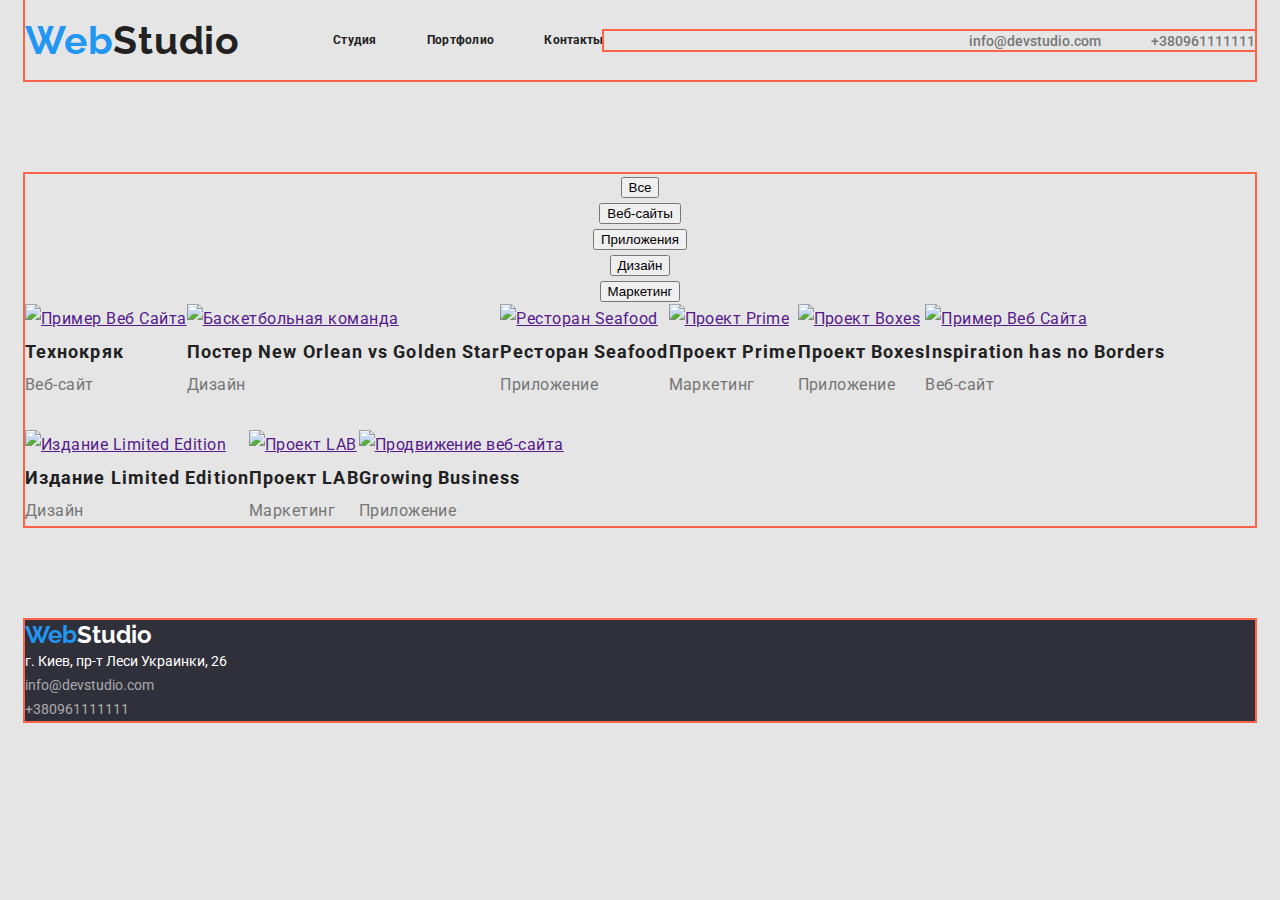
==== portfolio.html @ d22cc216 "3" ====
<!DOCTYPE html>
<html lang="ru">
	<head>
		<meta charset="UTF-8" />
		<meta name="viewport" content="width=device-width, initial-scale=1.0" />
		<title>WebStudio</title>
		<link
			href="https://fonts.googleapis.com/css2?family=Raleway&family=Roboto:wght@400;500;700;900&display=swap"
			rel="stylesheet"
		/>
		<link rel="stylesheet" href="./css/styles/normalize.css" />
		<link rel="stylesheet" href="./css/styles.css" />
	</head>
	<body>
		<!--Site header-->
		<header>
			<!--Basic navigation-->
			<nav class="container main-nav">
				<a href="./index.html" class="logo">
					<h2><span class="logo-style">Web</span>Studio</h2>
				</a>
				<ul class="site-nav">
					<li class="item">
						<a href="./index.html" class="link">
							<h5>Студия</h5>
						</a>
					</li>
					<li class="item">
						<a href="./portfolio.html" class="link">
							<h5>Портфолио</h5>
						</a>
					</li>
					<li class="item">
						<a href="Contacts" class="link">
							<h5>Контакты</h5>
						</a>
					</li>
				</ul>
				<div class="container">
					<address class="contacts list">
						<ul class="list">
							<li class="item"><a href="mailto:info@devstudio.com" class="link">info@devstudio.com</a></li>
							<li class="item"><a href="tel:+380961111111" class="link">+380961111111</a></li>
						</ul>
					</address>
				</div>
			</nav>
		</header>
		<!-- Our projects -->
		<main>
			<section class="section">
				<div class="container">
					<ul class="button-list">
						<li class="button-item"><button type="button">Все</button></li>
						<li class="button-item"><button type="button">Веб-сайты</button></li>
						<li class="button-item"><button type="button">Приложения</button></li>
						<li class="button-item"><button type="button">Дизайн</button></li>
						<li class="button-item"><button type="button">Маркетинг</button></li>
					</ul>
					<ul class="portfolio-list">
						<li class="item">
							<a href=""><img src="./image/image1.jpg" alt="Пример Веб Сайта" width="400" /></a>
							<h2 class="portfolio-title">Технокряк</h2>
							<p>Веб-сайт</p>
						</li>
						<li class="item">
							<a href=""><img src="./image/image(1).jpg" alt="Баскетбольная команда" width="400" /></a>
							<h2 class="portfolio-title">Постер New Orlean vs Golden Star</h2>
							<p>Дизайн</p>
						</li>
						<li class="item">
							<a href=""><img src="./image/image(2).jpg" alt="Ресторан Seafood" width="400" /></a>
							<h2 class="portfolio-title">Ресторан Seafood</h2>
							<p>Приложение</p>
						</li>
						<li class="item">
							<a href=""><img src="./image/image(3).jpg" alt="Проект Prime" width="400" /></a>
							<h2 class="portfolio-title">Проект Prime</h2>
							<p>Маркетинг</p>
						</li>
						<li class="item">
							<a href=""><img src="./image/image(4).jpg" alt="Проект Boxes" width="400" /></a>
							<h2 class="portfolio-title">Проект Boxes</h2>
							<p>Приложение</p>
						</li>
						<li class="item">
							<a href=""><img src="./image/image(5).jpg" alt="Пример Веб Сайта" width="400" /></a>
							<h2 class="portfolio-title">Inspiration has no Borders</h2>
							<p>Веб-сайт</p>
						</li>
						<li class="item">
							<a href=""><img src="./image/image(6).jpg" alt="Издание Limited Edition" width="400" /></a>
							<h2 class="portfolio-title">Издание Limited Edition</h2>
							<p>Дизайн</p>
						</li>
						<li class="item">
							<a href=""><img src="./image/image(7).jpg" alt="Проект LAB" width="400" /></a>
							<h2 class="portfolio-title">Проект LAB</h2>
							<p>Маркетинг</p>
						</li>
						<li class="item">
							<a href=""><img src="./image/image(8).jpg" alt="Продвижение веб-сайта" width="400" /></a>
							<h2 class="portfolio-title">Growing Business</h2>
							<p>Приложение</p>
						</li>
					</ul>
				</div>
			</section>
		</main>
		<footer>
			<div class="container">
				<div class="footer-info">
					<a href="./index.html" class="logo-over">
						<h2><span class="logo-style">Web</span>Studio</h2>
					</a>
					<address>
						<p class="address-info">г. Киев, пр-т Леси Украинки, 26</p>
						<p><a href="mailto:info@devstudio.com" class="nav-item">info@devstudio.com</a></p>
						<p><a href="tel:+380961111111" class="nav-item">+380961111111</a></p>
					</address>
				</div>
			</div>
		</footer>
	</body>
</html>
---- css/styles.css ----
:root {
	--primery-text-color: #757575;
	--title-text-color: #212121;
	--accent-color: #2196f3;
	--text-white-color: #ffffff;
	--contacts-footer-color: rgba(255, 255, 255, 0.6);
    --background-color: #2f303a;
    --background-color-main: #E5E5E5;
    --background-color-button: #F5F4FA;
}
body {
	background:var(--background-color-main);
	color: var(--primery-text-color);
    font-family: Roboto, sans-serif;`
    letter-spacing: 0.02em;
    margin:0;

}

/* all lists*/

.list,
.preference-list,
.site-nav,
.button-list,
.portfolio-list {
list-style: none;
padding: 0;
margin: 0;
text-decoration: none;
}
 h1,h2,h3,h4,h5,p{
     margin-top: 0;
     margin-bottom: 0;
 }


/* logo */
.logo {
	color: var(--title-text-color);
	text-decoration: none;
    font-family: Raleway;
    font-style: normal;
    font-weight: bold;
    font-size: 26px;
    line-height: 31px;
    letter-spacing: 0.03em;
    margin-top: 0;
    margin-bottom: 0;
}
.logo-style {
	color: var(--accent-color);
}
/*Site nav*/

.main-nav {
display: flex;
align-items: center;
}
.site-nav {
display:flex;
margin-left: 93px;

}

.site-nav .item:not(:last-child) {
margin-right: 50px; 
/* background-color: violet; */
}



.site-nav .link {
    display: block;
    padding-top: 32px;
    padding-bottom: 32px;

	color: var(--title-text-color);
    text-decoration: none;
    font-family: Roboto;
    font-style: normal;
    font-weight: 500;
    font-size: 14px;
    line-height: 16px;
    letter-spacing: 0.02em;
}

.site-nav .link:hover,
.site-nav .link:focus {
	color: var(--accent-color);
}

.contact .list {
    display:flex;
}

.list,
.preference-list {
    display: flex;
    margin-left: auto;
}

.contacts .item + .item {
    margin-left: 50px;
}
.contacts .link {
	color: var(--primery-text-color);
    text-decoration: none;
    font-family: Roboto;
    font-style: normal;
    font-weight: 500;
    font-size: 14px;
    line-height: 16px;

}


.contacts .link:hover,
.contacts .link:focus {
    color: var(--accent-color);
    
}


    


/* hero */
.hero-title {
	color: var(--text-white-color);
    text-transform: uppercase;
    margin-top: 0;
    margin-bottom: 30px;
}
.hero {
    background-color: var(--background-color);
    font-style: normal;
    font-family: Roboto;
    font-weight: 900;
    font-size: 44px;
    line-height: 60px;
    text-align: center;
    letter-spacing: 0.06em;
    text-transform: uppercase;
}
/* button */
.button {
	color: var(--text-white-color);
    background-color: var(--accent-color);
    font-family: Roboto;
    font-style: normal;
    font-weight: bold;
    font-size: 16px;
    line-height: 30px;
    min-width: 200px;
    padding: 10px 32px;
    border-radius: 4px;
    text-decoration: none;
    display: inline-block;
    border: 1px solid transparent;  
}



/* sections */
.section {
margin-top: 94px; 
margin-bottom: 94px;
    
font-family: Roboto;
font-style: normal;
font-weight: normal;
font-size: 14px;
line-height: 24px;
letter-spacing: 0.03em;

}

/* Preferences section */
.preferences-item  {
    margin-right: 30px;
}
.preferences-item:last-child {
margin-right: 0;
}

    


.section-title {
	color: var(--title-text-color);
    text-transform: uppercase;
    font-family: Roboto;
    font-style: normal;
    font-weight: bold;
    font-size: 14px;
    line-height: 16px;
    letter-spacing: 0.03em;
    text-transform: uppercase;
    margin-top: 0;
    margin-bottom: 10px;

}
.title-main {
    color: #212121;
    font-family: Roboto;
    font-style: normal;
    font-weight: bold;
    font-size: 36px;
    line-height: 42px;
    text-align: center;
    letter-spacing: 0.03em;
    margin-top: 0;
    margin-bottom: 50px;
}

.team-name {
    color: var(--title-text-color);
    font-family: Roboto;
    font-style: normal;
    font-weight: 500;
    font-size: 16px;
    line-height: 19px;
    margin-top: 0;
    margin-bottom: 10px;

}
.section-team {
    color: var(--primery-text-color);
    font-family: Roboto;
    font-style: normal;
    font-weight: normal;
    font-size: 16px;
    line-height: 19px;
    padding-top: 0;
    padding-bottom: 30px;
}

/* footer */
.footer-info {
	background-color: var(--background-color);
}
.address-info {
    color: var(--text-white-color);
    font-family: Roboto;
    font-style: normal;
    font-weight: normal;
    font-size: 14px;
    line-height: 24px;
}
.nav-item {
	color: var(--contacts-footer-color);
    text-decoration: none;
    font-family: Roboto;
    font-style: normal;
    font-weight: normal;
    font-size: 14px;
    line-height: 24px;
}
.nav-item:hover {
	color: var(--accent-color);
}


.logo-style {
	color: var(--accent-color);
}
.logo-over {
	color: var(--text-white-color);
	text-decoration: none;
	font-family: Raleway, sans-serif;
}

/* Portfolio */

.body {
    color: var(--title-text-color);
    background-color: var(--background-color-main);

}

.button-list {
    color: var(--title-text-color);
    font-family: Roboto;
    font-style: 400;
    font-weight: 500;
    font-size: 16px;
    line-height: 26px;
    text-align: center;
    letter-spacing: 0.03em;
}

.button-item :focus,
.button-item :hover {
    color: var(--text-white-color);
    background-color: var(--accent-color);
    
}
  
.portfolio-list {

    
    display: flex;
    flex-wrap: wrap;
    font-family: Roboto;
    font-style: normal;
    font-weight: normal;
    font-size: 16px;
    line-height: 30px;
    letter-spacing: 0.03em;
}
.item {
    width: calc((100%-30px*2)/3);
    margin-bottom: 30px;
}

.item:nth-child(3n) {
    margin-right: 0;
}

.item:nth-last-child(-n+3) {
    margin-bottom: 0;
}


.portfolio-title {
    color: var(--title-text-color);
    font-family: Roboto;
    font-style: normal;
    font-weight: bold;
    font-size: 18px;
    line-height: 36px;
    letter-spacing: 0.06em;

}
/* block */
.container{
    width: 1230px;
    margin-left: auto;
    margin-right: auto;
    outline: 2px solid tomato;
}


 /* test */
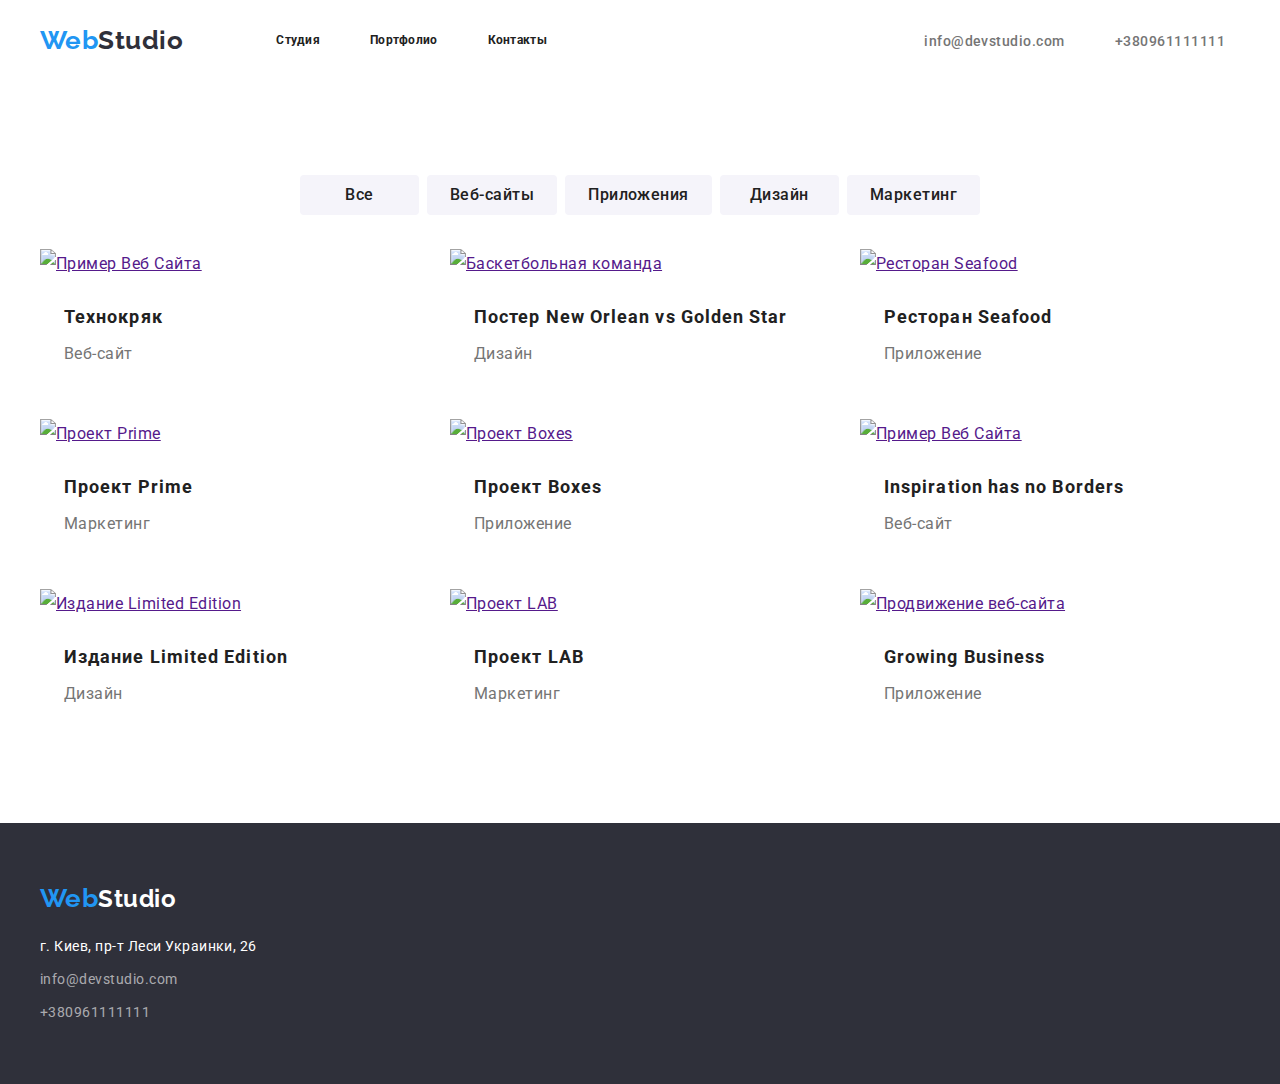
==== commit 4cee771c: "3" ====
--- a/portfolio.html
+++ b/portfolio.html
@@ -16,9 +16,7 @@
 		<header>
 			<!--Basic navigation-->
 			<nav class="container main-nav">
-				<a href="./index.html" class="logo">
-					<h2><span class="logo-style">Web</span>Studio</h2>
-				</a>
+				<a href="./index.html" class="logo"> <span class="logo-style">Web</span>Studio </a>
 				<ul class="site-nav">
 					<li class="item">
 						<a href="./index.html" class="link">
@@ -48,77 +46,78 @@
 		</header>
 		<!-- Our projects -->
 		<main>
-			<section class="section">
+			<section class="section-portfolio">
 				<div class="container">
-					<ul class="button-list">
-						<li class="button-item"><button type="button">Все</button></li>
-						<li class="button-item"><button type="button">Веб-сайты</button></li>
-						<li class="button-item"><button type="button">Приложения</button></li>
-						<li class="button-item"><button type="button">Дизайн</button></li>
-						<li class="button-item"><button type="button">Маркетинг</button></li>
-					</ul>
+					<div class="button-container">
+						<ul class="button-list">
+							<li class="button-item">Все</li>
+							<li class="button-item">Веб-сайты</li>
+							<li class="button-item">Приложения</li>
+							<li class="button-item">Дизайн</li>
+							<li class="button-item">Маркетинг</li>
+						</ul>
+					</div>
 					<ul class="portfolio-list">
-						<li class="item">
+						<li class="portfolio-item">
 							<a href=""><img src="./image/image1.jpg" alt="Пример Веб Сайта" width="400" /></a>
 							<h2 class="portfolio-title">Технокряк</h2>
-							<p>Веб-сайт</p>
+							<p class="portfolio-category">Веб-сайт</p>
 						</li>
-						<li class="item">
+						<li class="portfolio-item">
 							<a href=""><img src="./image/image(1).jpg" alt="Баскетбольная команда" width="400" /></a>
 							<h2 class="portfolio-title">Постер New Orlean vs Golden Star</h2>
-							<p>Дизайн</p>
+							<p class="portfolio-category">Дизайн</p>
 						</li>
-						<li class="item">
+						<li class="portfolio-item">
 							<a href=""><img src="./image/image(2).jpg" alt="Ресторан Seafood" width="400" /></a>
 							<h2 class="portfolio-title">Ресторан Seafood</h2>
-							<p>Приложение</p>
+							<p class="portfolio-category">Приложение</p>
 						</li>
-						<li class="item">
+						<li class="portfolio-item">
 							<a href=""><img src="./image/image(3).jpg" alt="Проект Prime" width="400" /></a>
 							<h2 class="portfolio-title">Проект Prime</h2>
-							<p>Маркетинг</p>
+							<p class="portfolio-category">Маркетинг</p>
 						</li>
-						<li class="item">
+						<li class="portfolio-item">
 							<a href=""><img src="./image/image(4).jpg" alt="Проект Boxes" width="400" /></a>
 							<h2 class="portfolio-title">Проект Boxes</h2>
-							<p>Приложение</p>
+							<p class="portfolio-category">Приложение</p>
 						</li>
-						<li class="item">
+						<li class="portfolio-item">
 							<a href=""><img src="./image/image(5).jpg" alt="Пример Веб Сайта" width="400" /></a>
 							<h2 class="portfolio-title">Inspiration has no Borders</h2>
-							<p>Веб-сайт</p>
+							<p class="portfolio-category">Веб-сайт</p>
 						</li>
-						<li class="item">
+						<li class="portfolio-item">
 							<a href=""><img src="./image/image(6).jpg" alt="Издание Limited Edition" width="400" /></a>
 							<h2 class="portfolio-title">Издание Limited Edition</h2>
-							<p>Дизайн</p>
+							<p class="portfolio-category">Дизайн</p>
 						</li>
-						<li class="item">
+						<li class="portfolio-item">
 							<a href=""><img src="./image/image(7).jpg" alt="Проект LAB" width="400" /></a>
 							<h2 class="portfolio-title">Проект LAB</h2>
-							<p>Маркетинг</p>
+							<p class="portfolio-category">Маркетинг</p>
 						</li>
-						<li class="item">
+						<li class="portfolio-item">
 							<a href=""><img src="./image/image(8).jpg" alt="Продвижение веб-сайта" width="400" /></a>
 							<h2 class="portfolio-title">Growing Business</h2>
-							<p>Приложение</p>
+							<p class="portfolio-category">Приложение</p>
 						</li>
 					</ul>
 				</div>
 			</section>
 		</main>
-		<footer>
+		<footer class="footer">
 			<div class="container">
-				<div class="footer-info">
-					<a href="./index.html" class="logo-over">
-						<h2><span class="logo-style">Web</span>Studio</h2>
-					</a>
-					<address>
-						<p class="address-info">г. Киев, пр-т Леси Украинки, 26</p>
-						<p><a href="mailto:info@devstudio.com" class="nav-item">info@devstudio.com</a></p>
-						<p><a href="tel:+380961111111" class="nav-item">+380961111111</a></p>
-					</address>
-				</div>
+				<a href="./index.html" class="logo-over">
+					<h2><span class="logo-style">Web</span>Studio</h2>
+				</a>
+
+				<address class="address-items">
+					<p class="address-info">г. Киев, пр-т Леси Украинки, 26</p>
+					<p><a href="mailto:info@devstudio.com" class="nav-item">info@devstudio.com</a></p>
+					<p><a href="tel:+380961111111" class="nav-item">+380961111111</a></p>
+				</address>
 			</div>
 		</footer>
 	</body>
--- a/css/styles.css
+++ b/css/styles.css
@@ -9,18 +9,20 @@
     --background-color-button: #F5F4FA;
 }
 body {
-	background:var(--background-color-main);
+	background:var(--text-white-color);
 	color: var(--primery-text-color);
-    font-family: Roboto, sans-serif;`
-    letter-spacing: 0.02em;
     margin:0;
+    letter-spacing: 0.03em;
+    font-family: "Roboto", sans-serif;
 
 }
 
 /* all lists*/
 
 .list,
-.preference-list,
+.work-list,
+.preferences-list,
+.list-team,
 .site-nav,
 .button-list,
 .portfolio-list {
@@ -30,26 +32,48 @@
 text-decoration: none;
 }
  h1,h2,h3,h4,h5,p{
+     display: block;
      margin-top: 0;
      margin-bottom: 0;
+     width: 100%;
  }
 
+ img {
+     display: block;
+     width: 100%;
+     height: auto;
+ }
 
 /* logo */
+
 .logo {
+    width: 145px;
 	color: var(--title-text-color);
-	text-decoration: none;
-    font-family: Raleway;
-    font-style: normal;
-    font-weight: bold;
+    padding-top: 25px;
+    padding-bottom: 25px;
+    color: var(--background-color);
+    font-family: "Raleway", sans-serif;
+    font-style: normal;
+    font-weight: 700;
     font-size: 26px;
-    line-height: 31px;
-    letter-spacing: 0.03em;
-    margin-top: 0;
-    margin-bottom: 0;
-}
+    line-height: 1.19;
+    text-decoration: none;
+}
+
+
+
+
+
 .logo-style {
-	color: var(--accent-color);
+    color: var(--accent-color);
+    padding-top: 25px;
+    padding-bottom: 25px;
+    color: var(--black);
+    font-family: "Raleway", sans-serif;
+    font-style: normal;
+    font-weight: 700;
+    font-size: 26px;
+    line-height: 1.19;
 }
 /*Site nav*/
 
@@ -65,7 +89,7 @@
 
 .site-nav .item:not(:last-child) {
 margin-right: 50px; 
-/* background-color: violet; */
+
 }
 
 
@@ -95,7 +119,9 @@
 }
 
 .list,
-.preference-list {
+.work-list,
+.list-team,
+.preferences-list {
     display: flex;
     margin-left: auto;
 }
@@ -122,26 +148,35 @@
 }
 
 
-    
 
 
 /* hero */
 .hero-title {
 	color: var(--text-white-color);
     text-transform: uppercase;
-    margin-top: 0;
-    margin-bottom: 30px;
-}
-.hero {
-    background-color: var(--background-color);
-    font-style: normal;
-    font-family: Roboto;
+    padding-bottom: 30px;
+
+    font-family: Roboto;
+    font-style: normal;
     font-weight: 900;
     font-size: 44px;
     line-height: 60px;
     text-align: center;
     letter-spacing: 0.06em;
     text-transform: uppercase;
+}
+.hero {
+    background-color: var(--background-color);
+    font-style: normal;
+    font-family: Roboto;
+    font-weight: 900;
+    font-size: 44px;
+    line-height: 60px;
+    text-align: center;
+    letter-spacing: 0.06em;
+    padding-top: 200px;
+    padding-bottom: 200px;
+    
 }
 /* button */
 .button {
@@ -162,29 +197,30 @@
 
 
 
-/* sections */
-.section {
-margin-top: 94px; 
-margin-bottom: 94px;
-    
+
+
+/* Preferences section */
+
+.section-preferences {
+padding-top: 94px; 
 font-family: Roboto;
 font-style: normal;
 font-weight: normal;
 font-size: 14px;
 line-height: 24px;
-letter-spacing: 0.03em;
-
-}
-
-/* Preferences section */
-.preferences-item  {
-    margin-right: 30px;
-}
-.preferences-item:last-child {
+letter-spacing: 0.03em; 
+
+}
+
+.preferences-list > .item {
+    margin-right: 30px;  
+    width: calc((100% - 30px * 3) / 4);
+    
+}
+
+.preferences-list .item:last-child {
 margin-right: 0;
 }
-
-    
 
 
 .section-title {
@@ -199,8 +235,44 @@
     text-transform: uppercase;
     margin-top: 0;
     margin-bottom: 10px;
-
-}
+    text-align: left;
+}
+
+.text {
+    max-width: 270px;
+    text-align: left;
+}
+/* What are we doing */
+
+
+.section-work {
+padding-top: 94px; 
+padding-bottom: 94px;
+font-family: Roboto;
+font-style: normal;
+font-weight: normal;
+font-size: 14px;
+line-height: 24px;
+letter-spacing: 0.03em; 
+
+}
+
+.work-list {
+    display: flex;
+    padding-left: 0;
+    padding-right: 0;
+    
+}
+
+.work-list .item {
+   width: calc((100% - 30px * 2 ) / 3);
+   margin-right: 30px;
+     
+}
+.work-list .item:last-child {
+    margin-right: 0;
+}
+
 .title-main {
     color: #212121;
     font-family: Roboto;
@@ -211,8 +283,43 @@
     text-align: center;
     letter-spacing: 0.03em;
     margin-top: 0;
-    margin-bottom: 50px;
-}
+    padding-bottom: 50px;
+}
+
+
+/* TEAM */
+
+.section-team {
+    background-color: var(--background-color-button);
+    color: var(--primery-text-color);
+    font-family: Roboto;
+    font-style: normal;
+    font-weight: normal;
+    font-size: 16px;
+    line-height: 19px;
+    padding-top: 94px;
+    padding-bottom: 94px;
+}
+
+.list-team .item {
+    width: calc(( 100% - 30px *3) / 4);
+    margin-right: 30px;
+    background: #FFFFFF;
+    border-radius: 0px 0px 4px 4px;
+    
+    
+  
+}
+.list-team .item:last-child {
+    margin-right: 0;
+}
+
+.team-name,
+.section-team {
+    text-align: center;
+}
+
+
 
 .team-name {
     color: var(--title-text-color);
@@ -221,24 +328,22 @@
     font-weight: 500;
     font-size: 16px;
     line-height: 19px;
-    margin-top: 0;
+    margin-top: 30px;
     margin-bottom: 10px;
 
 }
-.section-team {
-    color: var(--primery-text-color);
-    font-family: Roboto;
-    font-style: normal;
-    font-weight: normal;
-    font-size: 16px;
-    line-height: 19px;
-    padding-top: 0;
-    padding-bottom: 30px;
-}
+
 
 /* footer */
-.footer-info {
-	background-color: var(--background-color);
+
+.footer {
+    background-color: var(--background-color);  
+    padding-top: 60px;
+    padding-bottom: 60px;
+   
+}
+.address-items {
+    margin-top: 20px;
 }
 .address-info {
     color: var(--text-white-color);
@@ -256,6 +361,8 @@
     font-weight: normal;
     font-size: 14px;
     line-height: 24px;
+    display: inline-block;
+    margin-top: 9px;
 }
 .nav-item:hover {
 	color: var(--accent-color);
@@ -263,7 +370,8 @@
 
 
 .logo-style {
-	color: var(--accent-color);
+    color: var(--accent-color);
+    margin-top: 60px;
 }
 .logo-over {
 	color: var(--text-white-color);
@@ -276,26 +384,68 @@
 .body {
     color: var(--title-text-color);
     background-color: var(--background-color-main);
-
-}
+}
+
+.section-portfolio {
+    padding-top: 94px;
+    padding-bottom: 94px;
+}
+
+   /*Buttons  */
+
 
 .button-list {
+    display: flex;
     color: var(--title-text-color);
     font-family: Roboto;
     font-style: 400;
     font-weight: 500;
     font-size: 16px;
     line-height: 26px;
-    text-align: center;
+    padding-bottom: 34px;
     letter-spacing: 0.03em;
-}
-
-.button-item :focus,
-.button-item :hover {
+    /* margin-bottom: 34px; */
+    justify-content: center;
+    text-decoration: none;
+   
+}
+
+.button-item {
+/* width: calc(( 100% - 30px *4) / 5); */
+
+padding: 6px 22px;
+min-width: 73px;
+margin-right: 8px;
+border-radius: 4px;
+justify-content: center;
+font-family: Roboto;
+font-style: normal;
+font-weight: 500;
+font-size: 16px;
+line-height: 1.62;
+text-align: center;
+letter-spacing: 0.03em;
+border:  1px solid transparent;
+background-color: var(--background-color-button);
+color: var(--title-text-color);
+
+}
+
+
+.button-item:last-child {
+    margin-right: 0;
+}
+
+.button-list :focus,
+.button-list :hover {
+    
+    box-shadow: 0px 4px 4px rgba(0, 0, 0, 0.15);
     color: var(--text-white-color);
     background-color: var(--accent-color);
     
 }
+
+/* Projects portfolio */
   
 .portfolio-list {
 
@@ -308,17 +458,19 @@
     font-size: 16px;
     line-height: 30px;
     letter-spacing: 0.03em;
-}
-.item {
-    width: calc((100%-30px*2)/3);
+    
+}
+.portfolio-item {
+    width: calc(( 100% - 30px *2 ) / 3);
+    margin-right: 30px;
     margin-bottom: 30px;
 }
 
-.item:nth-child(3n) {
+.portfolio-item:nth-child(3n) {
     margin-right: 0;
 }
 
-.item:nth-last-child(-n+3) {
+.portfolio-item:nth-last-child(-n+3) {
     margin-bottom: 0;
 }
 
@@ -331,19 +483,30 @@
     font-size: 18px;
     line-height: 36px;
     letter-spacing: 0.06em;
+    margin-left: 24px;
+    margin-right: 24px;
+    margin-top: 20px;
 
 }
 /* block */
 .container{
-    width: 1230px;
-    margin-left: auto;
-    margin-right: auto;
-    outline: 2px solid tomato;
-}
-
-
- /* test */
-
+    width: 1200px;
+    padding: 0 15px;
+    margin: auto auto;
+    
+  
+}
+
+.portfolio-category {
+    margin-top: 4px;
+    margin-left:24px ;
+    margin-right: 24px;
+    margin-bottom: 20px;
+}
  
+  
+
+ /* tESt */
+ 
 
  